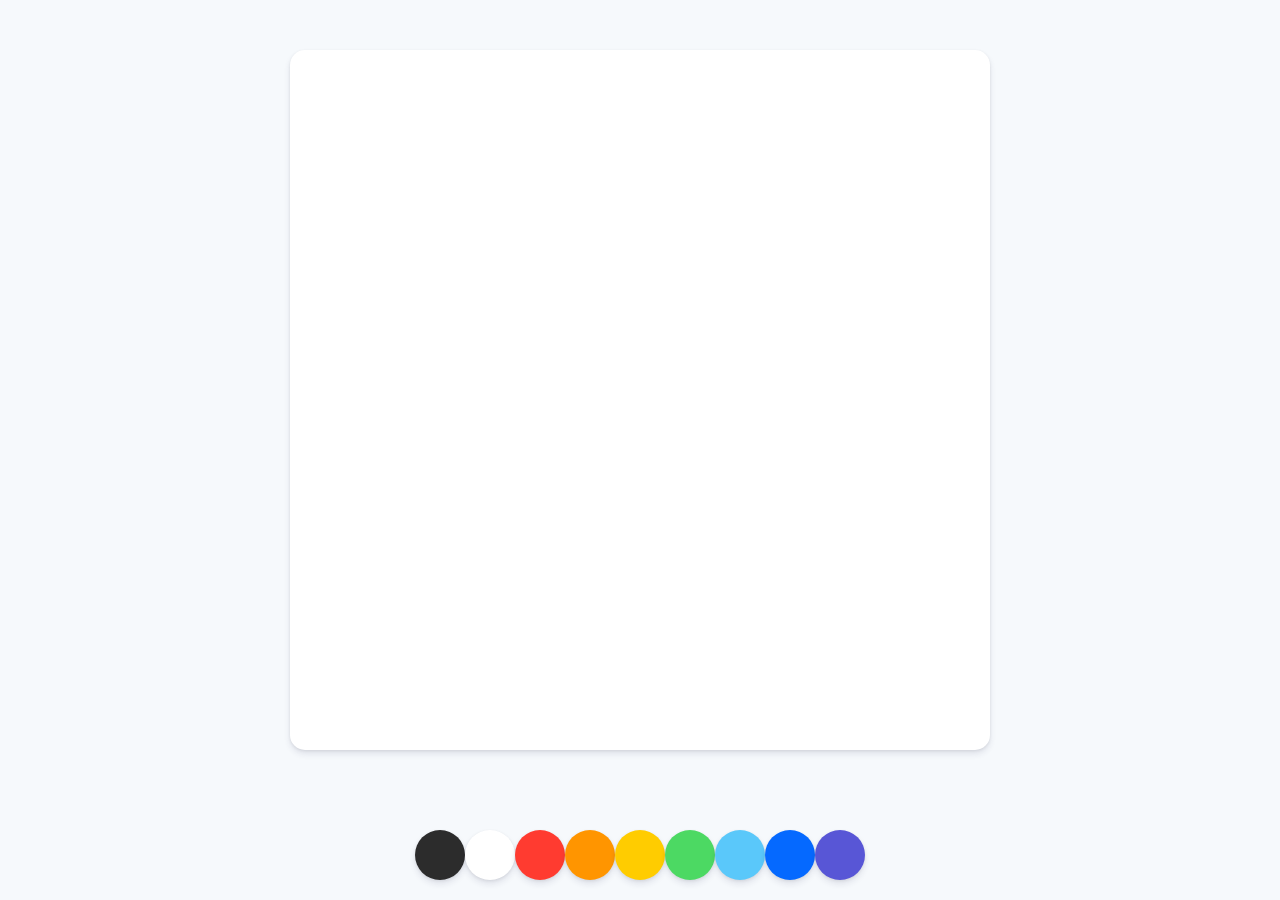
==== index.html @ 1f67ad26 "add reset css, style.css, index.html (canvas, color chart)" ====
<!DOCTYPE html>
<html lang="en">
<head>
    <meta charset="UTF-8">
    <meta name="viewport" content="width=device-width, initial-scale=1.0">
    <title>PaintJS</title>
    <link rel="stylesheet" href="styles.css">
</head>
<body>
    <canvas id="jsCanvas" class="canvas"></canvas>
    <div class="controls">
        <div class="controls_colors" id="jsColors">
            <div class="controls_color" style="background-color:#2c2c2c"></div>
            <div class="controls_color" style="background-color:white"></div>
            <div class="controls_color" style="background-color:#FF3B30"></div>
            <div class="controls_color" style="background-color:#FF9500"></div>
            <div class="controls_color" style="background-color:#FFCC00"></div>
            <div class="controls_color" style="background-color:#4CD963"></div>
            <div class="controls_color" style="background-color:#5AC8FA"></div>
            <div class="controls_color" style="background-color:#0569FF"></div>
            <div class="controls_color" style="background-color:#5856D6"></div>
        </div>
    </div>
    <script src = "app.js"></script>
</body>
</html>
---- styles.css ----
@import "reset.css";
body{
    background-color:#f6f9fc;
    display:flex;
    flex-direction: column;
    align-items: center;
    padding-top: 50px;
}
.canvas{
    width: 700px;
    height: 700px;
    background-color: white;
    border-radius: 15px;
    box-shadow: 0 4px 6px rgba(50, 50, 93, 0.11), 0 1px 3px rgba(0, 0, 0, 0.08);
}
.controls{
    margin-top: 80px;
}
.controls .controls_colors{
    display: flex;
}
.controls_colors .controls_color{
    width: 50px;
    height: 50px;
    border-radius: 25px;
    cursor : pointer;
    box-shadow: 0 4px 6px rgba(50, 50, 93, 0.11), 0 1px 3px rgba(0, 0, 0, 0.08);
}
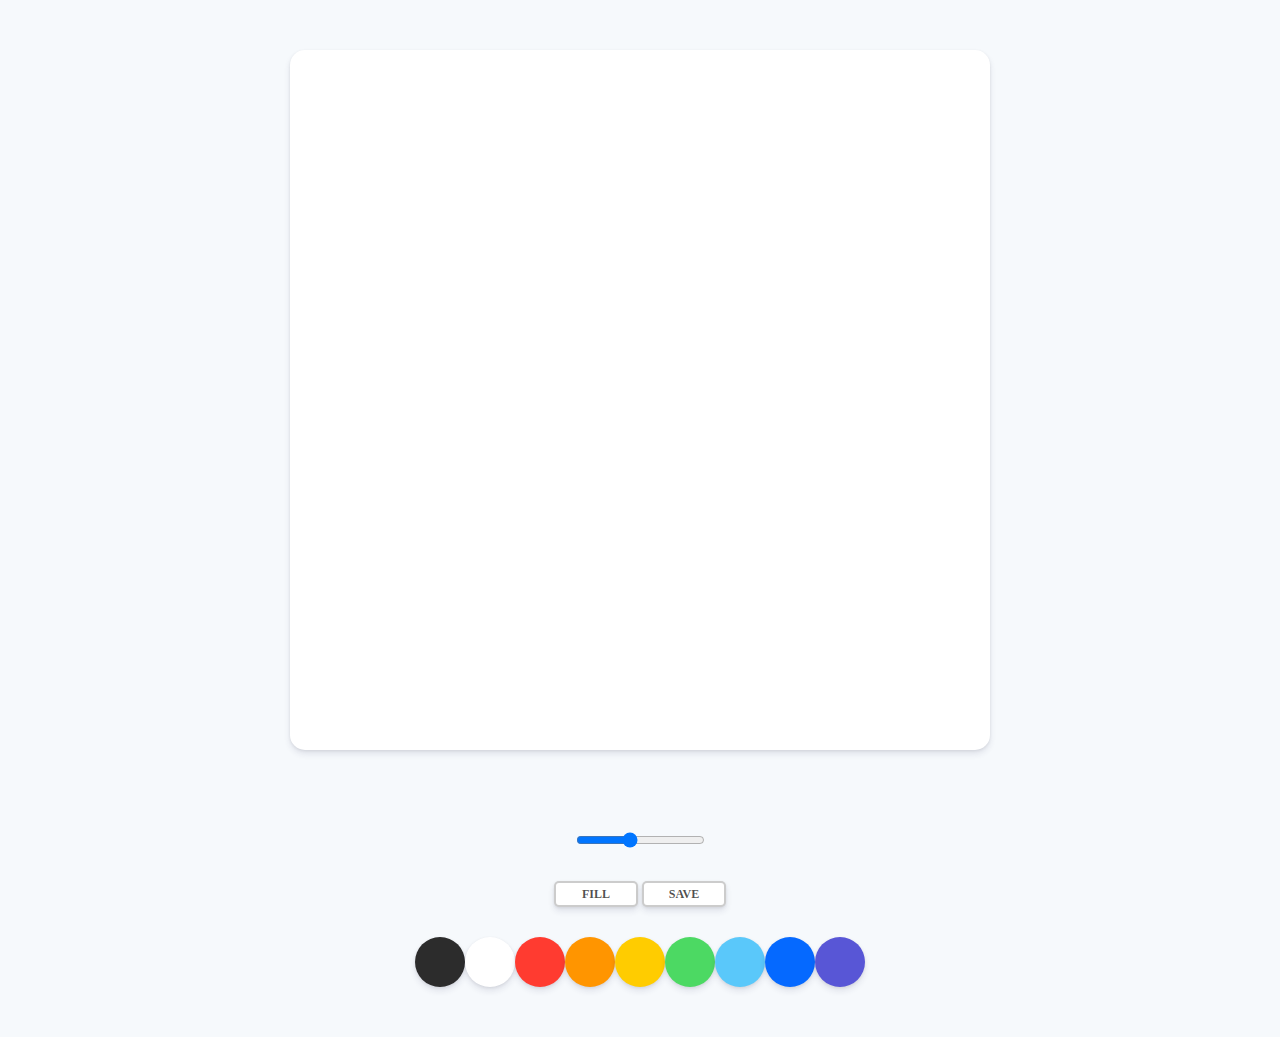
==== commit 4c564ede: "add range,  2 button add css" ====
--- a/index.html
+++ b/index.html
@@ -9,6 +9,13 @@
 <body>
     <canvas id="jsCanvas" class="canvas"></canvas>
     <div class="controls">
+        <div class="controls_range">
+            <input type="range" id="jsRange" min="0.1" max="5" value="2.5" steps="0.1">
+        </div>
+        <div class="controls_btns">
+            <button id="jsMode">Fill</button>
+            <button id="jsSave">Save</button>
+        </div>
         <div class="controls_colors" id="jsColors">
             <div class="controls_color" style="background-color:#2c2c2c"></div>
             <div class="controls_color" style="background-color:white"></div>
@@ -19,7 +26,7 @@
             <div class="controls_color" style="background-color:#5AC8FA"></div>
             <div class="controls_color" style="background-color:#0569FF"></div>
             <div class="controls_color" style="background-color:#5856D6"></div>
-        </div>
+        </>
     </div>
     <script src = "app.js"></script>
 </body>
--- a/styles.css
+++ b/styles.css
@@ -4,7 +4,7 @@
     display:flex;
     flex-direction: column;
     align-items: center;
-    padding-top: 50px;
+    padding: 50px 0px;
 }
 .canvas{
     width: 700px;
@@ -15,6 +15,30 @@
 }
 .controls{
     margin-top: 80px;
+    display: flex;
+    flex-direction: column;
+    align-items: center;
+}
+.controls .controls_btns{
+    margin-bottom: 30px;
+}
+.controls_btns button{
+    all : unset;
+    cursor: pointer;
+    background-color: white;
+    padding: 5px 0px;
+    width: 80px;
+    text-align:center;
+    border-radius: 5px;
+    box-shadow: 0 4px 6px rgba(50, 50, 93, 0.11), 0 1px 3px rgba(0, 0, 0, 0.08);
+    border:2px solid rgba(0, 0, 0, 0.2);
+    color: rgba(0, 0, 0, 0.7);
+    text-transform: uppercase;
+    font-weight: 800;
+    font-size: 12px;
+}
+.controls_btns button:active{
+    transform: scale(0.98);
 }
 .controls .controls_colors{
     display: flex;
@@ -25,4 +49,7 @@
     border-radius: 25px;
     cursor : pointer;
     box-shadow: 0 4px 6px rgba(50, 50, 93, 0.11), 0 1px 3px rgba(0, 0, 0, 0.08);
+}
+.controls .controls_range{
+    margin-bottom: 30px;
 }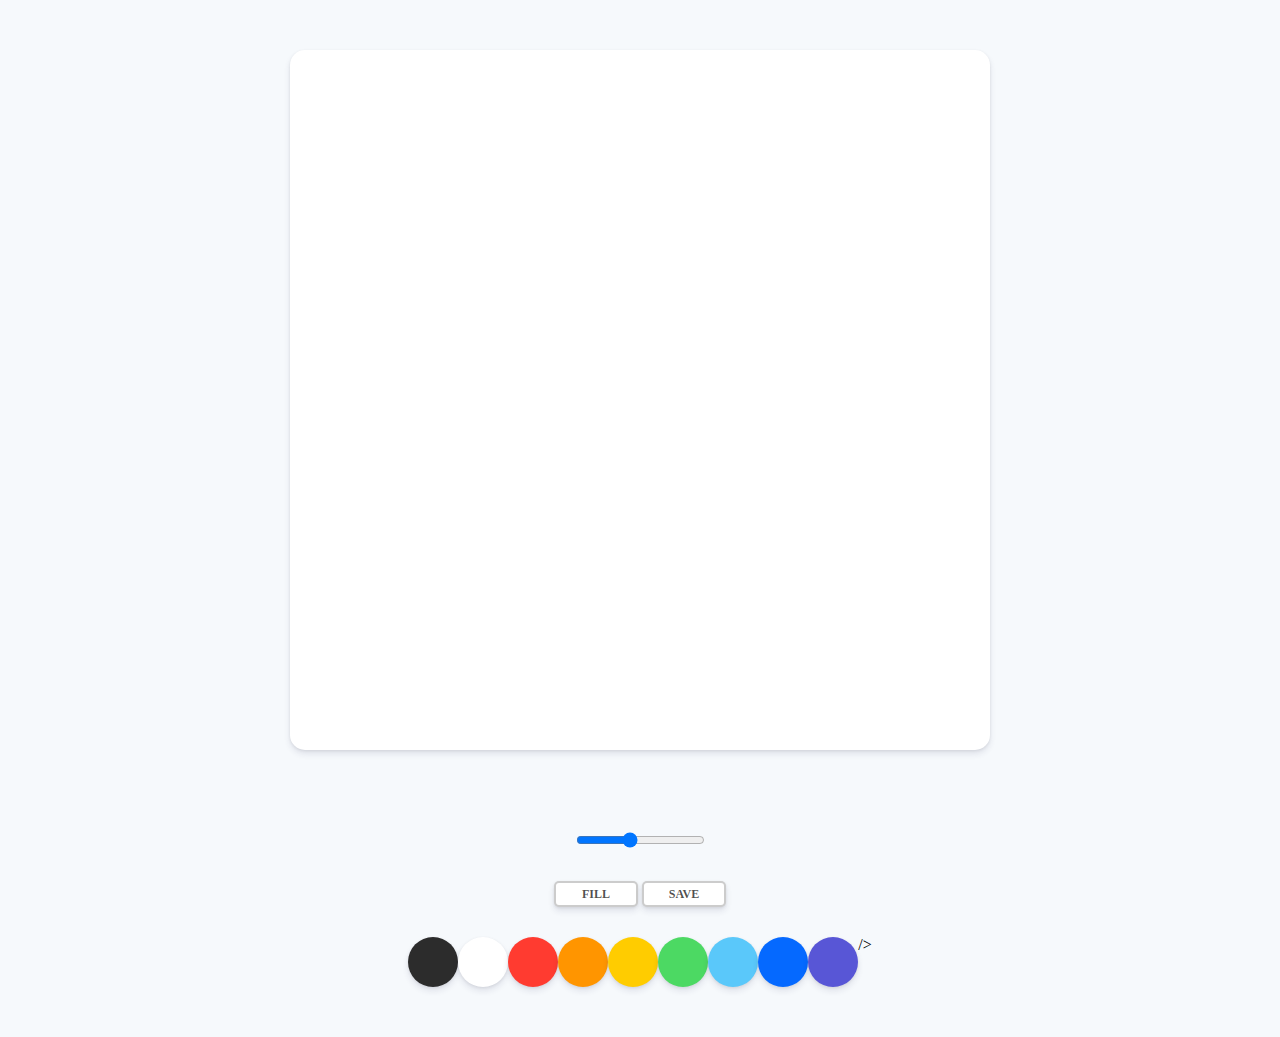
==== commit 024124c3: "add colorChange(ctx.strokeStyle)" ====
--- a/index.html
+++ b/index.html
@@ -17,16 +17,16 @@
             <button id="jsSave">Save</button>
         </div>
         <div class="controls_colors" id="jsColors">
-            <div class="controls_color" style="background-color:#2c2c2c"></div>
-            <div class="controls_color" style="background-color:white"></div>
-            <div class="controls_color" style="background-color:#FF3B30"></div>
-            <div class="controls_color" style="background-color:#FF9500"></div>
-            <div class="controls_color" style="background-color:#FFCC00"></div>
-            <div class="controls_color" style="background-color:#4CD963"></div>
-            <div class="controls_color" style="background-color:#5AC8FA"></div>
-            <div class="controls_color" style="background-color:#0569FF"></div>
-            <div class="controls_color" style="background-color:#5856D6"></div>
-        </>
+            <div class="controls_color jsColor" style="background-color:#2c2c2c"></div>
+            <div class="controls_color jsColor" style="background-color:white"></div>
+            <div class="controls_color jsColor" style="background-color:#FF3B30"></div>
+            <div class="controls_color jsColor" style="background-color:#FF9500"></div>
+            <div class="controls_color jsColor" style="background-color:#FFCC00"></div>
+            <div class="controls_color jsColor" style="background-color:#4CD963"></div>
+            <div class="controls_color jsColor" style="background-color:#5AC8FA"></div>
+            <div class="controls_color jsColor" style="background-color:#0569FF"></div>
+            <div class="controls_color jsColor" style="background-color:#5856D6"></div>
+        />
     </div>
     <script src = "app.js"></script>
 </body>
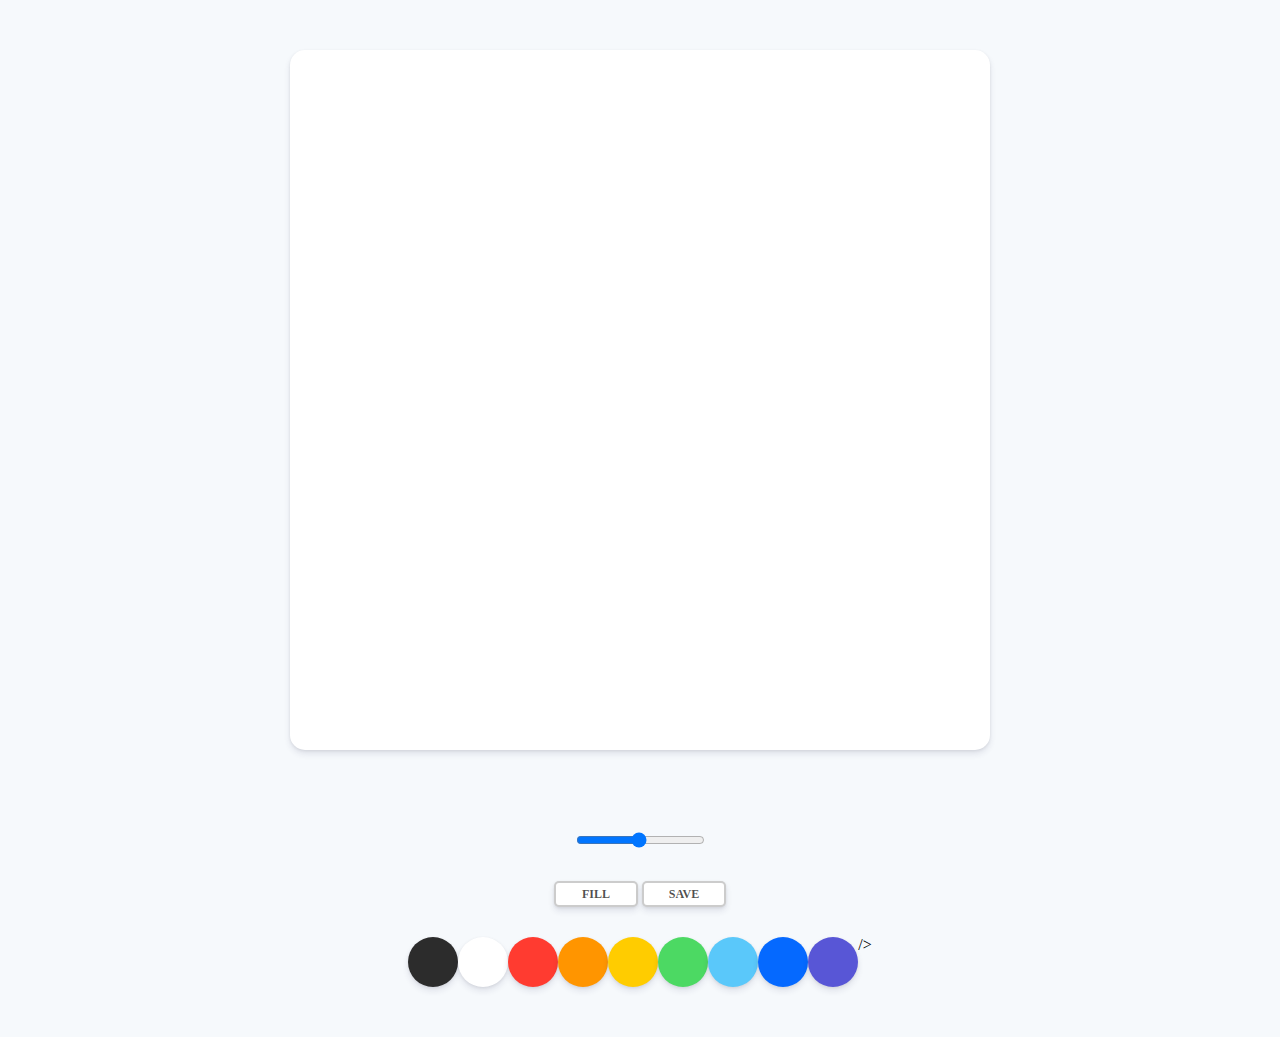
==== commit af35517e: "add range(linewidth of context)" ====
--- a/index.html
+++ b/index.html
@@ -10,7 +10,7 @@
     <canvas id="jsCanvas" class="canvas"></canvas>
     <div class="controls">
         <div class="controls_range">
-            <input type="range" id="jsRange" min="0.1" max="5" value="2.5" steps="0.1">
+            <input type="range" id="jsRange" min="0.1" max="5.0" value="2.5" step="0.1">
         </div>
         <div class="controls_btns">
             <button id="jsMode">Fill</button>
